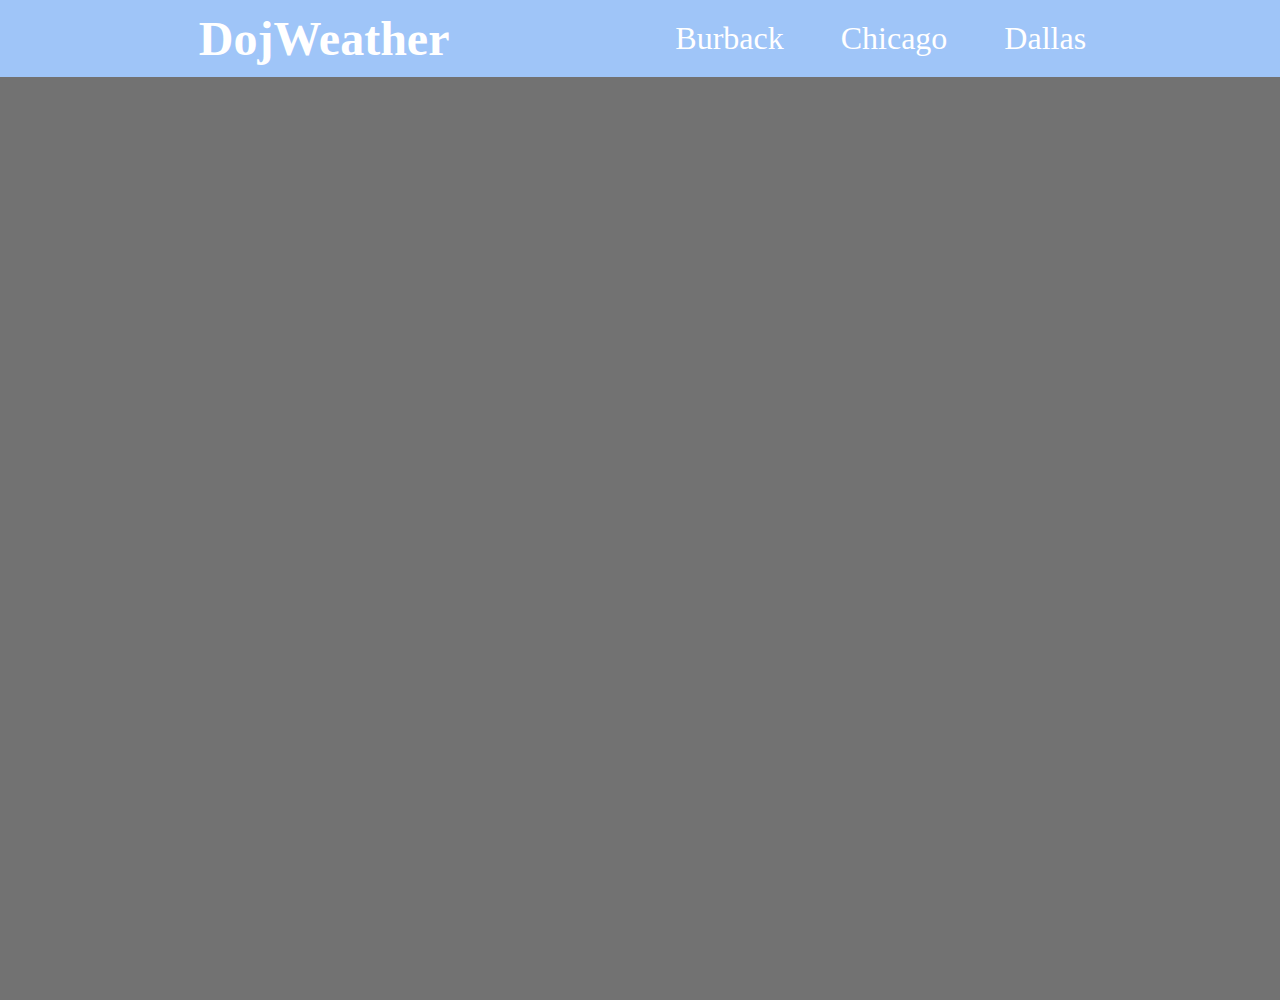
==== DojoWeather-Page/index.html @ 99b6597d "added nav" ====
<!DOCTYPE html>
<html lang="en">
<head>
    <meta charset="UTF-8">
    <meta name="viewport" content="width=device-width, initial-scale=1.0">
    <title>Document</title>
    <link rel="stylesheet" href="style.css">
</head>
<body>

    <div class="wrapper">

               
  <!-- -------------------------------------NavBar----------------------------- -->
  <div class="nav">
    <h1 class="nav-title">DojWeather</h1>
    <ul class="nav-links">
        <li><a href="#">Burback</a></li>
        <li><a href="#">Chicago</a></li>
        <li><a href="#">Dallas</a></li>
        
    </ul>
</div>
<!-- -----------------------------NavBar--------------------------------- -->















    </div>


    
</body>
</html>
---- DojoWeather-Page/style.css ----
*{
    padding: 0;
    margin: 0;
    font-family: cursive;
}
body{
    background-color: rgb(114, 114, 114);
}


.wrapper{
    /* display: flex; */
    margin: 0 auto;
    /* swidth:  1000px; */
    height: 1000px;
    
}



/* ------------------------------NavBar */
.nav{
    display: flex;
   
    width: 100%;
    justify-content: space-evenly;
    align-items: center;
    padding-top: 10px;
    padding-bottom: 10px;
    background-color: #9fc5f8;

}

.nav-title{
    margin: 0 55px;
    font-size: xxx-large;
    /* margin: 0 0 0 291px; */
    color: rgb(255, 255, 255);
}
.nav-links  {
    align-items: center;
    display: flex;
    color: white;
    
    justify-content: space-evenly;
    padding: 10px;
}
ul{
    
    list-style-type: none;
}
li{
    
    text-decoration: none;
    margin:0 40px 0 17px
}
a{
    font-size: xx-large;
    text-decoration: none;
    color: white;

}
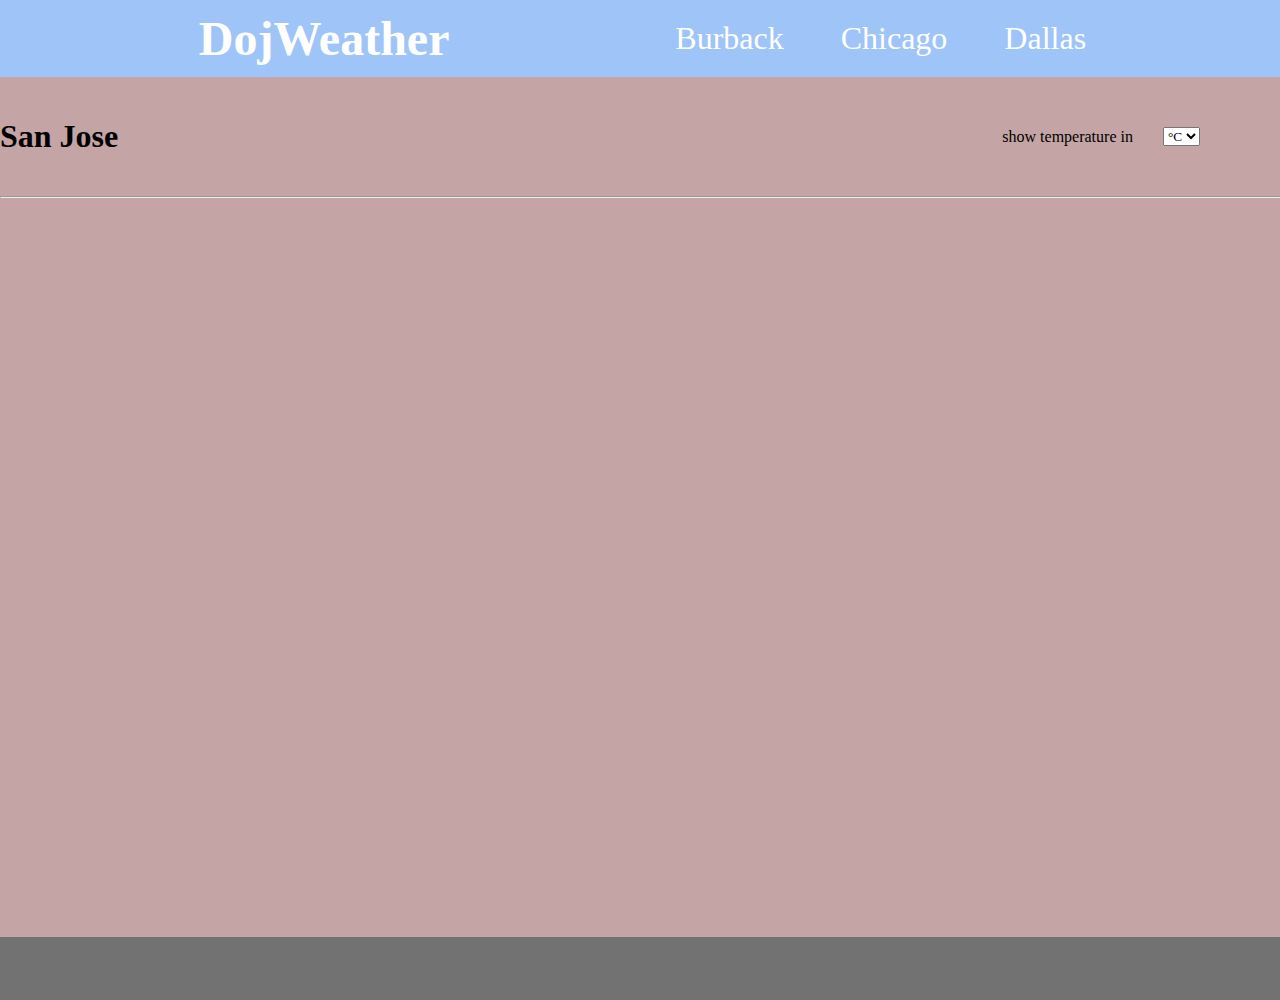
==== commit 0bf1bd54: "top row added" ====
--- a/DojoWeather-Page/index.html
+++ b/DojoWeather-Page/index.html
@@ -24,8 +24,29 @@
 <!-- -----------------------------NavBar--------------------------------- -->
 
 
+    <div class="main">
+        <div class="mainContaner">
+            <div class="stateSection">
+                <span class="stateName"> San Jose</span>
+                <span class="tempText">show temperature in</span>
+                <select name="temp">
+                    <option value="">°C</option>
+                    <option value="">°F</option>
+                   
+                  </select>
 
 
+            </div>
+            <hr>
+
+        </div>
+
+
+
+
+
+
+    </div>
 
 
 
--- a/DojoWeather-Page/style.css
+++ b/DojoWeather-Page/style.css
@@ -60,3 +60,42 @@
     color: white;
 
 }
+
+
+.main{
+    display: flex;
+    align-items: center;
+    height: 860px;
+    width: 1315px;
+    margin: 0 auto;
+    background-color: rgb(196, 164, 164);
+
+}
+
+.mainContaner{
+    display: flex;
+    height: 860px;
+    width: 1315px;
+    flex-direction: column;
+
+}
+
+.stateSection {
+    display: flex;
+    align-items: center;
+    /* background-color: white; */
+    height: 119px;
+    width: 1200px;
+    /* margin: 0px 0px 21px 50px; */
+    /* border: 4px solid rgb(185, 185, 185);
+    outline: 5px; */
+    justify-content: space-between;
+}
+.stateName{
+    font-size: 32px;
+    font-weight: 800;
+}
+.tempText{
+    margin-left: 854px;
+
+}
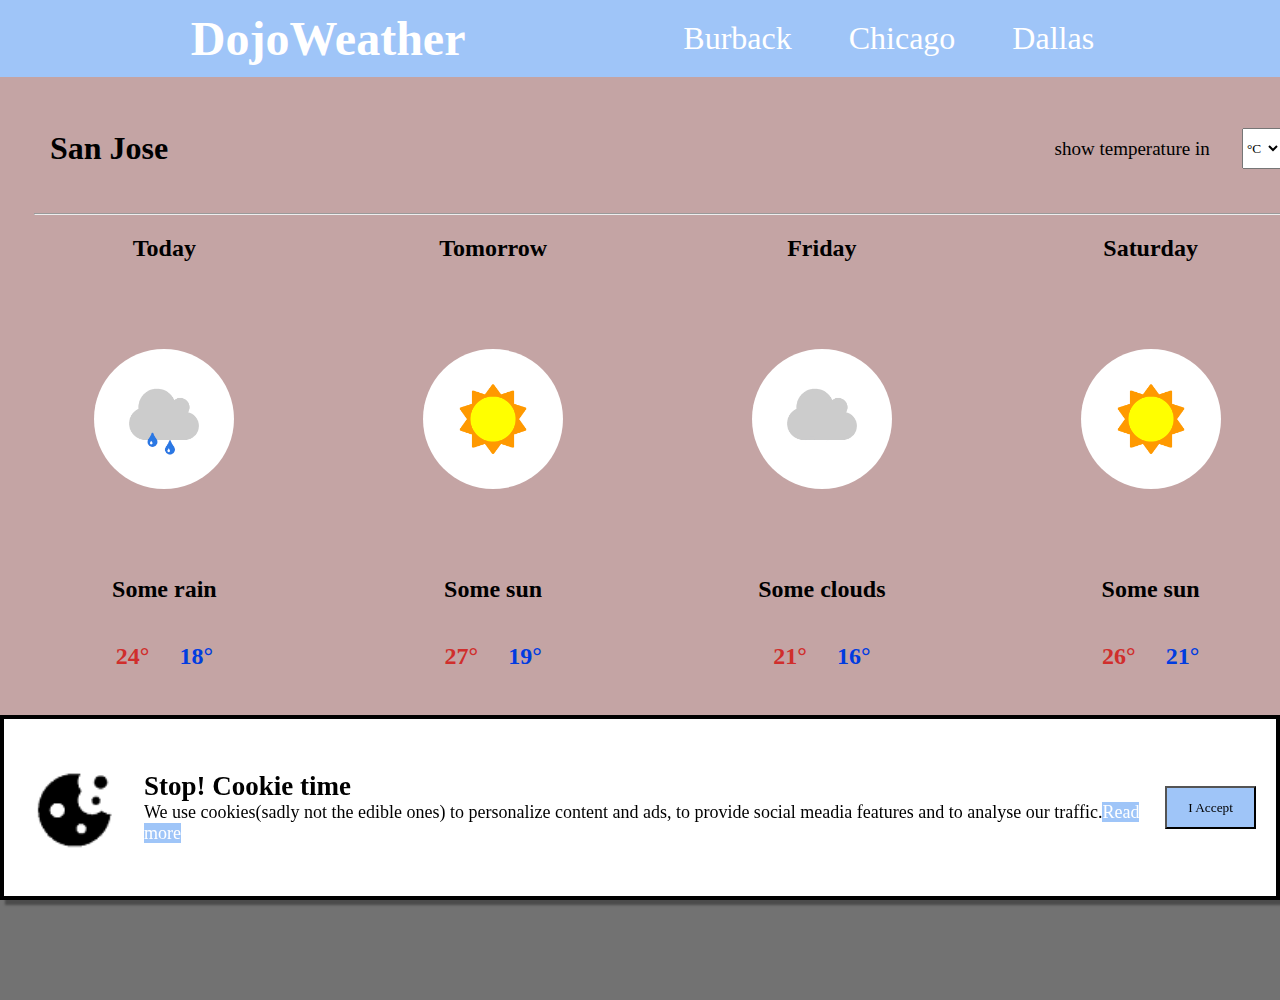
==== commit 7c324366: "finished layout" ====
--- a/DojoWeather-Page/index.html
+++ b/DojoWeather-Page/index.html
@@ -13,7 +13,7 @@
                
   <!-- -------------------------------------NavBar----------------------------- -->
   <div class="nav">
-    <h1 class="nav-title">DojWeather</h1>
+    <h1 class="nav-title">DojoWeather</h1>
     <ul class="nav-links">
         <li><a href="#">Burback</a></li>
         <li><a href="#">Chicago</a></li>
@@ -29,36 +29,61 @@
             <div class="stateSection">
                 <span class="stateName"> San Jose</span>
                 <span class="tempText">show temperature in</span>
-                <select name="temp">
+
+                <select name="temp" class="tempList">
                     <option value="">°C</option>
                     <option value="">°F</option>
-                   
-                  </select>
+                </select>
 
+                </div>
 
-            </div>
-            <hr>
+                <hr class="hrLine">
 
-        </div>
+                <div class="weekWeatherContaner">
 
+                    <div class="weekDayContaner">
+                        <h2> Today</h2>
+                        <img src="assets/some_rain.png" alt="some_rain">
+                        <h2>Some rain</h2>
+                        <h2><span class="hottext">24°</span> &nbsp &nbsp <span class="coldtext"> 18°</span></h2>
+                    </div>
 
+                    <div class="weekDayContaner">
+                    <h2> Tomorrow  </h2>
+                    <img src="assets/some_sun.png" alt="some_sun">
+                        <h2>Some sun</h2>
+                        <h2><span class="hottext">27°</span> &nbsp &nbsp <span class="coldtext"> 19°</span></h2>
+                    </div>
 
+                    <div class="weekDayContaner">
+                        <h2> Friday</h2>
+                        <img src="assets/some_clouds.png" alt="some_clouds">
+                        <h2>Some clouds</h2>
+                        <h2> <span class="hottext">21°</span> &nbsp &nbsp <span class="coldtext">16°</span> </h2>
+                    </div>
+                    
+                    <div class="weekDayContaner">
+                        <h2> Saturday</h2>
+                        <img src="assets/some_sun.png" alt="some_sun">
+                        <h2>Some sun</h2>
+                        <h2><span class="hottext">26°</span> &nbsp  &nbsp <span class="coldtext">21°</span> </h2>
+                    </div>
+                </div>
 
+                
+            <div class="cookieArea">
 
+                <img src="assets/cookie.png" alt="cookie">
+                
+                <div>
+                    <h2> Stop! Cookie time</h2>
+                    <p> We use cookies(sadly not the edible ones) to personalize content and ads, to provide social meadia features and to analyse our traffic.<a href="">Read more</a></p>
+                </div>
 
+                <button> I Accept </button>
+            
     </div>
-
-
-
-
-
-
-
-
-
-
-
-    </div>
+</div>
 
 
     
--- a/DojoWeather-Page/style.css
+++ b/DojoWeather-Page/style.css
@@ -21,7 +21,6 @@
 /* ------------------------------NavBar */
 .nav{
     display: flex;
-   
     width: 100%;
     justify-content: space-evenly;
     align-items: center;
@@ -61,11 +60,15 @@
 
 }
 
+/* ------------------------------NavBar */
+
+
+
 
 .main{
     display: flex;
     align-items: center;
-    height: 860px;
+    height: 715px;
     width: 1315px;
     margin: 0 auto;
     background-color: rgb(196, 164, 164);
@@ -74,19 +77,23 @@
 
 .mainContaner{
     display: flex;
-    height: 860px;
+    height: 691px;
     width: 1315px;
     flex-direction: column;
 
 }
 
+
+
+/* ------------------------------stateSection */
+
 .stateSection {
     display: flex;
     align-items: center;
     /* background-color: white; */
     height: 119px;
-    width: 1200px;
-    /* margin: 0px 0px 21px 50px; */
+    width: 1232px;
+    margin: 0px 0px 5px 50px;
     /* border: 4px solid rgb(185, 185, 185);
     outline: 5px; */
     justify-content: space-between;
@@ -97,5 +104,105 @@
 }
 .tempText{
     margin-left: 854px;
-
-}
+    font-size: 19px;
+
+}
+.tempList{
+    width: 40px;
+    height: 41px;
+}
+
+/* ------------------------------stateSection */
+
+
+.hrLine{
+    margin: 0px 34px;
+
+}
+
+/* -------------------------Weekdays */
+.weekWeatherContaner{
+    display: flex;
+    /* height: 860px;
+    width: 1315px; */
+    flex-direction: row;
+    justify-content: space-around;
+    
+}
+.weekDayContaner{
+    display: flex;
+    width: 256px;
+    height: 508px;
+    /* background-color: rgb(212, 212, 212); */
+    flex-direction: column;
+    align-items: center;
+}
+.weekDayContaner img{
+    display: block;
+    width: 140px;
+    height: 140px;
+    margin: 67px;
+    border-radius: 50%;
+}
+
+.weekDayContaner h2{
+    margin: 20px 0;
+
+}
+
+.hottext{
+    color: #d02e2c;
+
+}
+.coldtext{
+    color: #003ce0;
+
+}   
+
+
+
+/* -------------------------Weekdays */
+
+
+.cookieArea{
+    position: fixed;
+    font-size: large;
+    background-color: white;
+    height: 177px;
+    /* margin: 10px 0; */
+    border: 4px solid rgb(0, 0, 0);
+    outline: 5px;
+    display: flex;
+    /* flex-direction: row; */
+    box-shadow: 5px 5px 2.1px #4b4b4b;
+    align-items: center;
+    bottom: 0;
+}
+.cookieArea img{
+    width: 100px;
+    height: 100px;
+    margin: 0 20px;
+
+  
+}
+
+.cookieArea a{
+    font-size: inherit;
+    background-color: #9fc5f8;
+
+
+}
+
+.cookieArea button{
+    margin: 0 20px;
+    width: 94px;
+    height: 43px;
+    background-color: #9fc5f8;
+}
+
+.username{
+    font-size: xxx-large;
+    margin: 30px 45px;
+
+}
+
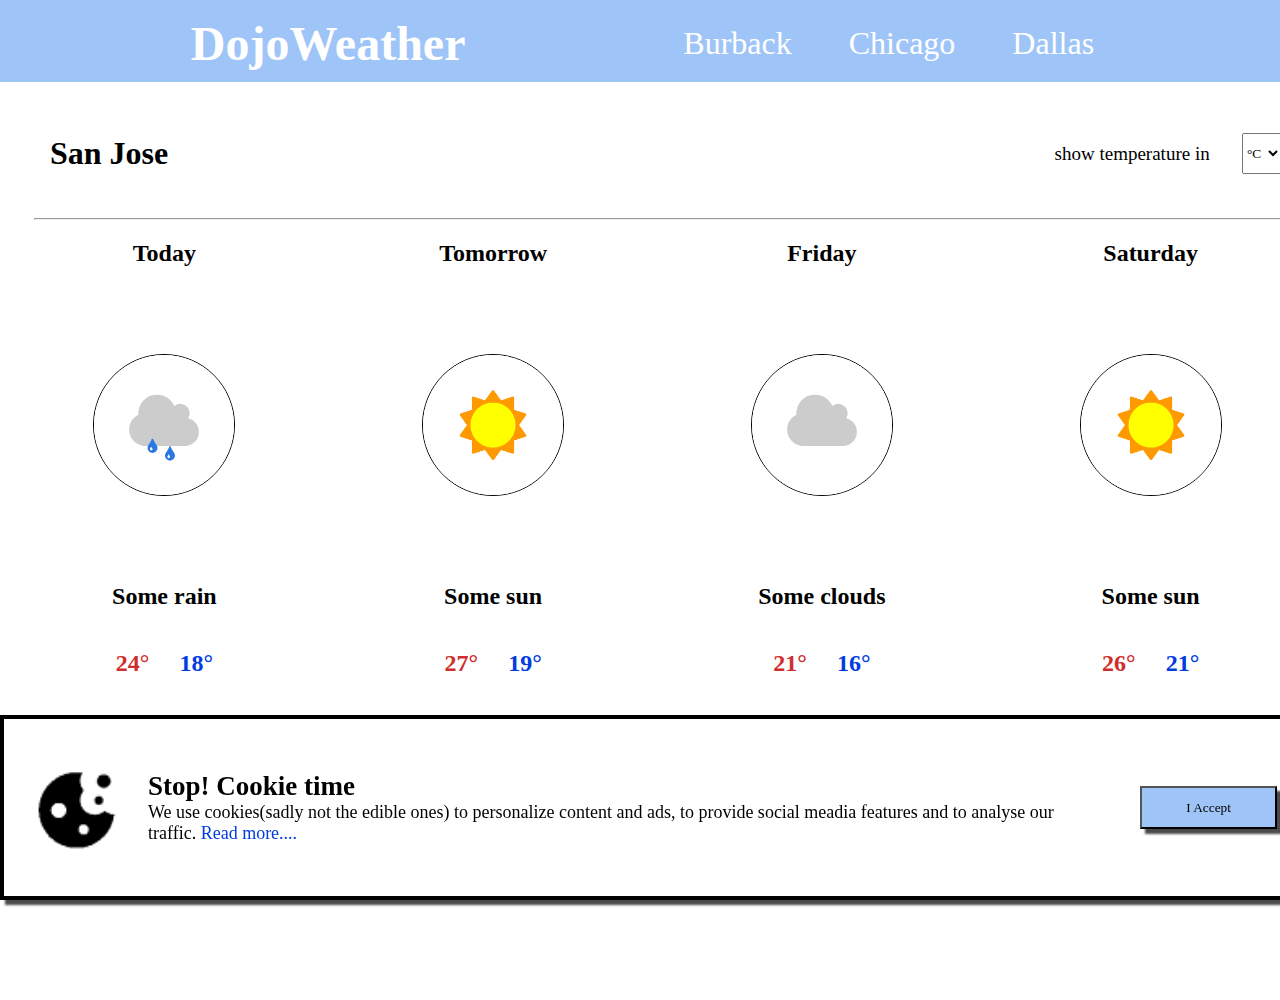
==== commit fa4c074c: "..." ====
--- a/DojoWeather-Page/index.html
+++ b/DojoWeather-Page/index.html
@@ -71,15 +71,17 @@
                 </div>
 
                 
+
+
+
             <div class="cookieArea">
 
                 <img src="assets/cookie.png" alt="cookie">
                 
                 <div>
                     <h2> Stop! Cookie time</h2>
-                    <p> We use cookies(sadly not the edible ones) to personalize content and ads, to provide social meadia features and to analyse our traffic.<a href="">Read more</a></p>
+                    <p> We use cookies(sadly not the edible ones) to personalize content and ads, to provide social meadia features and to analyse our traffic. <a href=""> Read more....</a></p>
                 </div>
-
                 <button> I Accept </button>
             
     </div>
--- a/DojoWeather-Page/style.css
+++ b/DojoWeather-Page/style.css
@@ -4,7 +4,7 @@
     font-family: cursive;
 }
 body{
-    background-color: rgb(114, 114, 114);
+    /* background-color: rgb(114, 114, 114); */
 }
 
 
@@ -24,7 +24,7 @@
     width: 100%;
     justify-content: space-evenly;
     align-items: center;
-    padding-top: 10px;
+    padding-top: 15px;
     padding-bottom: 10px;
     background-color: #9fc5f8;
 
@@ -71,7 +71,7 @@
     height: 715px;
     width: 1315px;
     margin: 0 auto;
-    background-color: rgb(196, 164, 164);
+    /* background-color: rgb(196, 164, 164); */
 
 }
 
@@ -138,6 +138,8 @@
     align-items: center;
 }
 .weekDayContaner img{
+    border: .5px solid rgb(0, 0, 0);
+    
     display: block;
     width: 140px;
     height: 140px;
@@ -169,6 +171,7 @@
     font-size: large;
     background-color: white;
     height: 177px;
+    width: 1307px;
     /* margin: 10px 0; */
     border: 4px solid rgb(0, 0, 0);
     outline: 5px;
@@ -179,30 +182,34 @@
     bottom: 0;
 }
 .cookieArea img{
-    width: 100px;
-    height: 100px;
+    width: 111px;
+    height: 104px;
     margin: 0 20px;
 
   
+}
+.cookieArea p{
+    font-size: 26;
+   
+
+
 }
 
 .cookieArea a{
     font-size: inherit;
-    background-color: #9fc5f8;
+    color: #003ce0;
+    /* background-color: #9fc5f8; */
 
 
 }
 
 .cookieArea button{
-    margin: 0 20px;
-    width: 94px;
+    margin: 0 34px;
+    width: 151px;
     height: 43px;
     background-color: #9fc5f8;
-}
-
-.username{
-    font-size: xxx-large;
-    margin: 30px 45px;
-
-}
-
+    box-shadow: 5px 5px 2.1px  #4b4b4b;
+    
+}
+
+
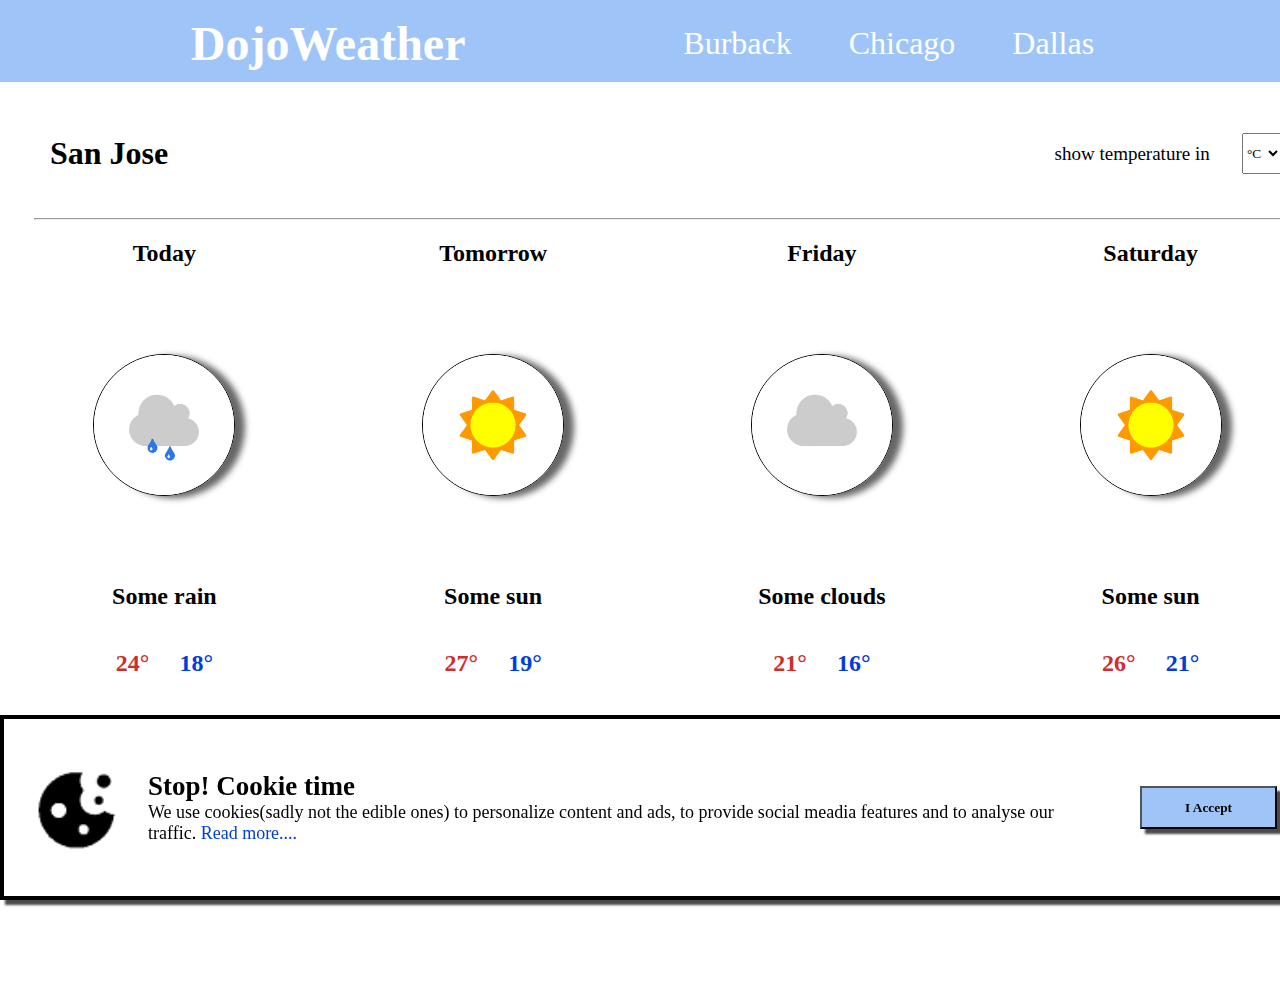
==== commit 51ff0815: "clean html" ====
--- a/DojoWeather-Page/index.html
+++ b/DojoWeather-Page/index.html
@@ -3,7 +3,7 @@
 <head>
     <meta charset="UTF-8">
     <meta name="viewport" content="width=device-width, initial-scale=1.0">
-    <title>Document</title>
+    <title>DojoWeather</title>
     <link rel="stylesheet" href="style.css">
 </head>
 <body>
@@ -25,7 +25,11 @@
 
 
     <div class="main">
+
         <div class="mainContaner">
+
+<!-- --------------------------------------------------------------StateSection -->
+
             <div class="stateSection">
                 <span class="stateName"> San Jose</span>
                 <span class="tempText">show temperature in</span>
@@ -34,58 +38,63 @@
                     <option value="">°C</option>
                     <option value="">°F</option>
                 </select>
+                </div>
 
-                </div>
+<!-- ---------------------------------------------------------------------StateSection -->
+
 
                 <hr class="hrLine">
 
+
+<!--         --------------------------------------------------WeekWeatherContaner-->
                 <div class="weekWeatherContaner">
 
                     <div class="weekDayContaner">
                         <h2> Today</h2>
                         <img src="assets/some_rain.png" alt="some_rain">
                         <h2>Some rain</h2>
-                        <h2><span class="hottext">24°</span> &nbsp &nbsp <span class="coldtext"> 18°</span></h2>
+                        <h2><span class="hottext">24°</span> &nbsp; &nbsp; <span class="coldtext"> 18°</span></h2>
                     </div>
 
                     <div class="weekDayContaner">
                     <h2> Tomorrow  </h2>
                     <img src="assets/some_sun.png" alt="some_sun">
                         <h2>Some sun</h2>
-                        <h2><span class="hottext">27°</span> &nbsp &nbsp <span class="coldtext"> 19°</span></h2>
+                        <h2><span class="hottext">27°</span> &nbsp; &nbsp; <span class="coldtext"> 19°</span></h2>
                     </div>
 
                     <div class="weekDayContaner">
                         <h2> Friday</h2>
                         <img src="assets/some_clouds.png" alt="some_clouds">
                         <h2>Some clouds</h2>
-                        <h2> <span class="hottext">21°</span> &nbsp &nbsp <span class="coldtext">16°</span> </h2>
+                        <h2> <span class="hottext">21°</span> &nbsp; &nbsp; <span class="coldtext">16°</span> </h2>
                     </div>
                     
                     <div class="weekDayContaner">
                         <h2> Saturday</h2>
                         <img src="assets/some_sun.png" alt="some_sun">
                         <h2>Some sun</h2>
-                        <h2><span class="hottext">26°</span> &nbsp  &nbsp <span class="coldtext">21°</span> </h2>
+                        <h2><span class="hottext">26°</span> &nbsp;  &nbsp; <span class="coldtext">21°</span> </h2>
                     </div>
                 </div>
+            </div>
 
-                
+ <!--         ----------------------------------------------------------------------WeekWeatherContaner-->
 
-
-
+<!-- -------------------------------------------------------------------------Cookie -->
             <div class="cookieArea">
-
                 <img src="assets/cookie.png" alt="cookie">
-                
                 <div>
                     <h2> Stop! Cookie time</h2>
                     <p> We use cookies(sadly not the edible ones) to personalize content and ads, to provide social meadia features and to analyse our traffic. <a href=""> Read more....</a></p>
                 </div>
                 <button> I Accept </button>
             
+            </div>
+    <!-- -------------------------------------------------------------------------Cookie -->
+            
+        </div>
     </div>
-</div>
 
 
     
--- a/DojoWeather-Page/style.css
+++ b/DojoWeather-Page/style.css
@@ -3,9 +3,7 @@
     margin: 0;
     font-family: cursive;
 }
-body{
-    /* background-color: rgb(114, 114, 114); */
-}
+
 
 
 .wrapper{
@@ -139,12 +137,13 @@
 }
 .weekDayContaner img{
     border: .5px solid rgb(0, 0, 0);
-    
     display: block;
     width: 140px;
     height: 140px;
     margin: 67px;
-    border-radius: 50%;
+    box-shadow: 10px 2px 6px  rgba(0,0,0,0.6);
+
+    border-radius:100px;
 }
 
 .weekDayContaner h2{
@@ -204,6 +203,7 @@
 }
 
 .cookieArea button{
+    font-weight: 700;
     margin: 0 34px;
     width: 151px;
     height: 43px;
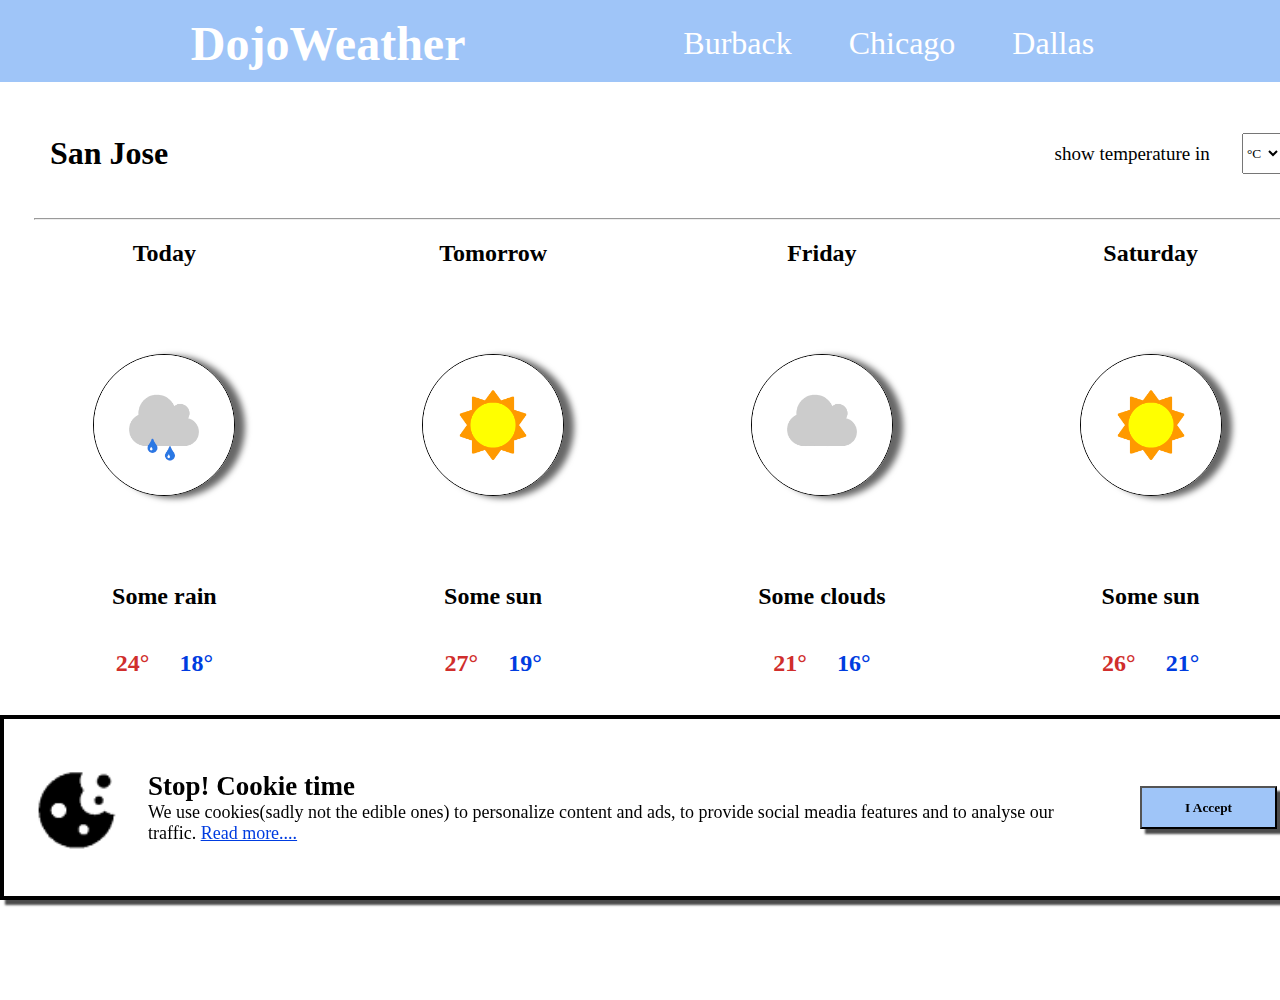
==== commit 981d8cc3: "undateded functions" ====
--- a/DojoWeather-Page/index.html
+++ b/DojoWeather-Page/index.html
@@ -15,9 +15,9 @@
   <div class="nav">
     <h1 class="nav-title">DojoWeather</h1>
     <ul class="nav-links">
-        <li><a href="#">Burback</a></li>
-        <li><a href="#">Chicago</a></li>
-        <li><a href="#">Dallas</a></li>
+        <li><p id="city-1"onclick="cityChangeAlert(1)">Burback</p></li>
+        <li><p id="city-2"onclick="cityChangeAlert(2)">Chicago</p></li>
+        <li><p id="city-3"onclick="cityChangeAlert(3)">Dallas</p></li>
         
     </ul>
 </div>
@@ -31,7 +31,7 @@
 <!-- --------------------------------------------------------------StateSection -->
 
             <div class="stateSection">
-                <span class="stateName"> San Jose</span>
+                <span id="stateName"> San Jose</span>
                 <span class="tempText">show temperature in</span>
 
                 <select name="temp" class="tempList">
@@ -82,13 +82,13 @@
  <!--         ----------------------------------------------------------------------WeekWeatherContaner-->
 
 <!-- -------------------------------------------------------------------------Cookie -->
-            <div class="cookieArea">
+            <div class="cookieArea" >
                 <img src="assets/cookie.png" alt="cookie">
                 <div>
                     <h2> Stop! Cookie time</h2>
                     <p> We use cookies(sadly not the edible ones) to personalize content and ads, to provide social meadia features and to analyse our traffic. <a href=""> Read more....</a></p>
                 </div>
-                <button> I Accept </button>
+                <button id="cookiebtn" onclick="acceptCookie()" > I Accept </button>
             
             </div>
     <!-- -------------------------------------------------------------------------Cookie -->
@@ -96,7 +96,7 @@
         </div>
     </div>
 
-
+<script src="DojoWeather-functionality.js"></script>
     
 </body>
 </html>--- a/DojoWeather-Page/style.css
+++ b/DojoWeather-Page/style.css
@@ -2,6 +2,9 @@
     padding: 0;
     margin: 0;
     font-family: cursive;
+}
+body{
+    /* background-color: #4b4b4b; */
 }
 
 
@@ -51,7 +54,7 @@
     text-decoration: none;
     margin:0 40px 0 17px
 }
-a{
+.nav-links p {
     font-size: xx-large;
     text-decoration: none;
     color: white;
@@ -96,7 +99,7 @@
     outline: 5px; */
     justify-content: space-between;
 }
-.stateName{
+#stateName{
     font-size: 32px;
     font-weight: 800;
 }
